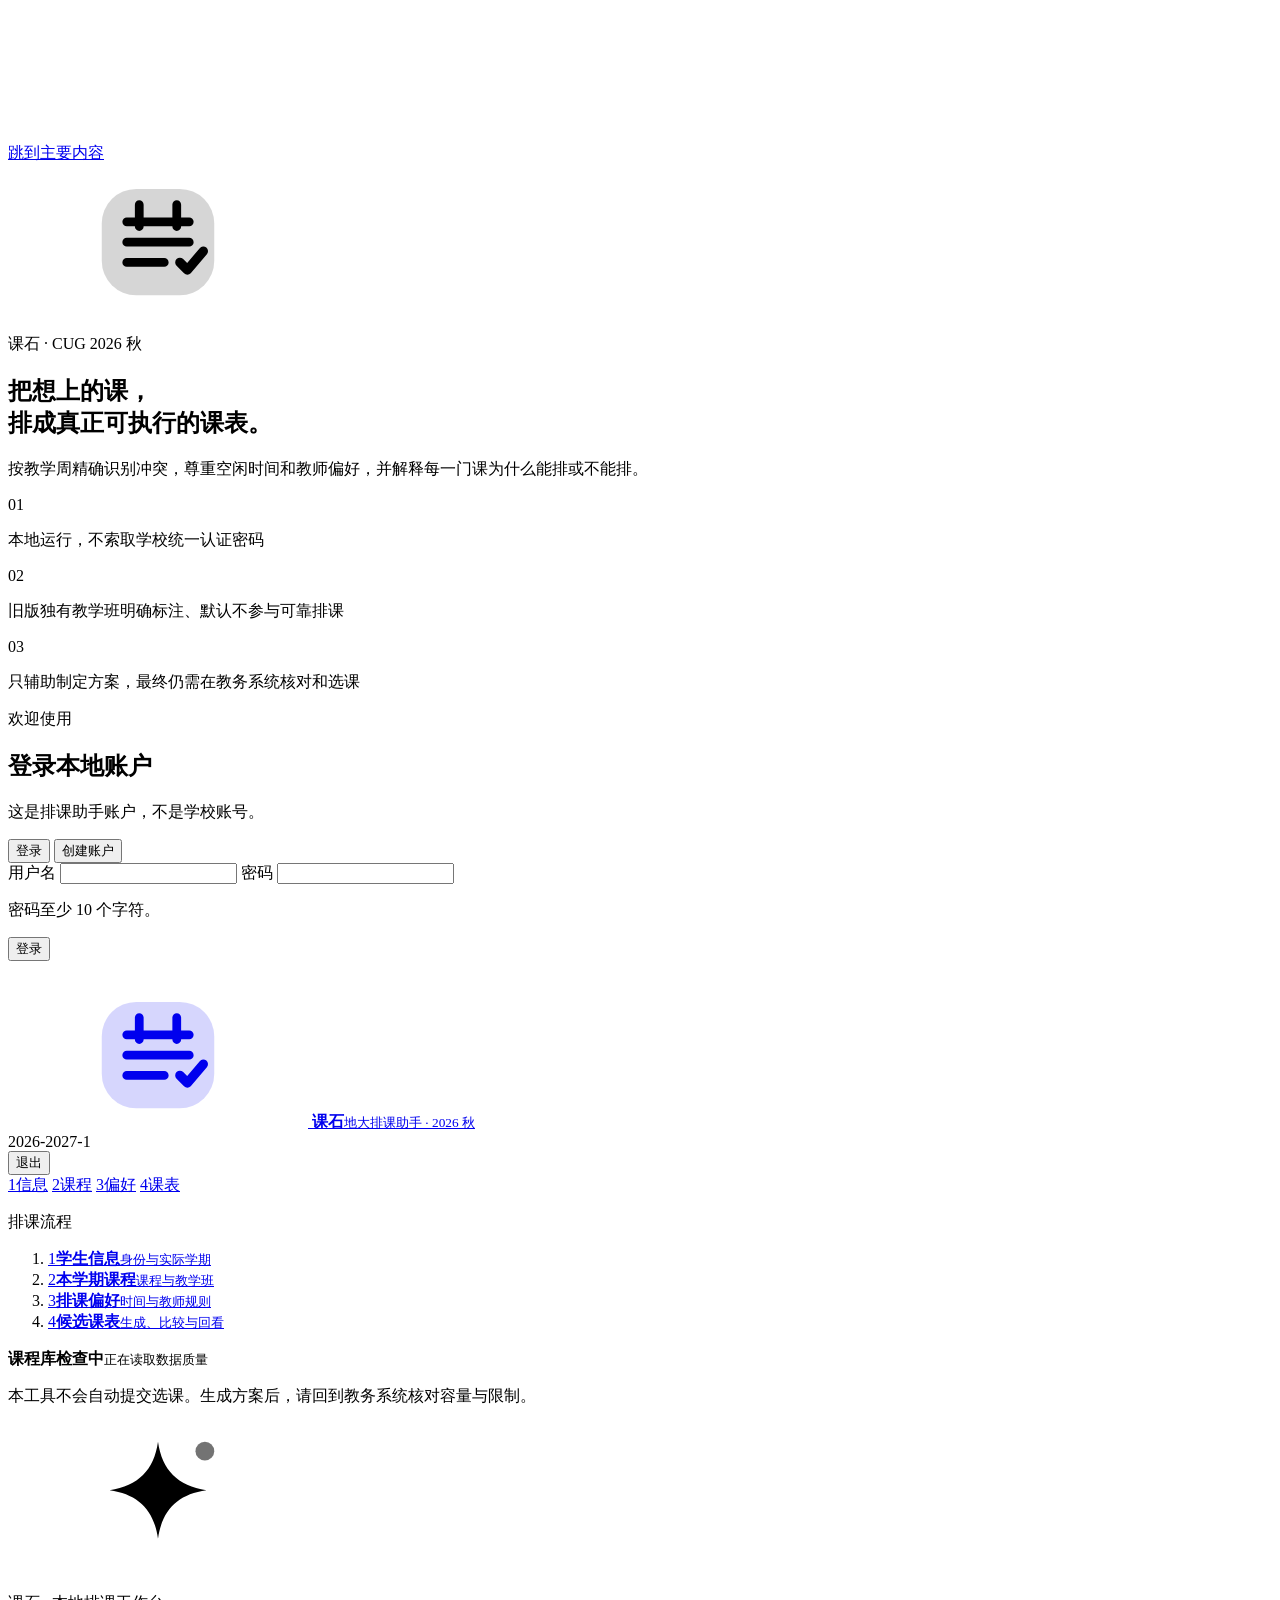
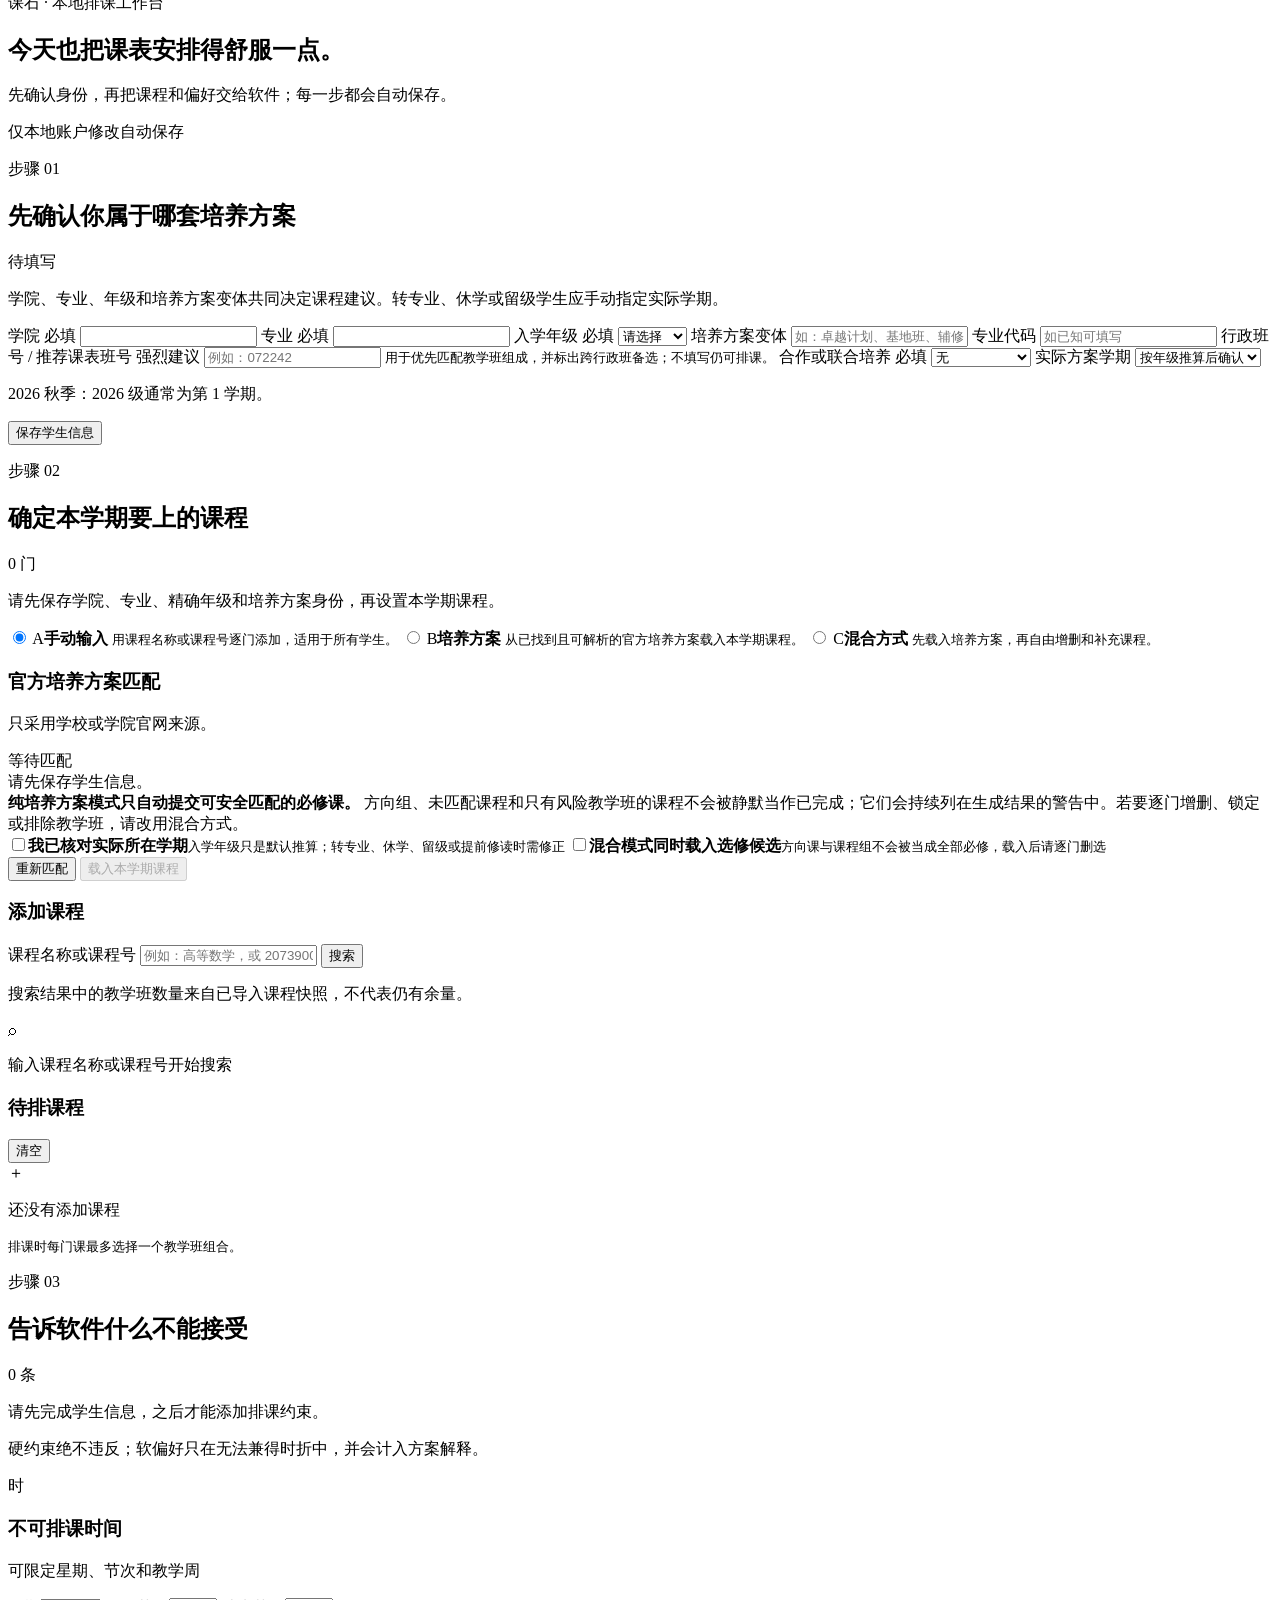
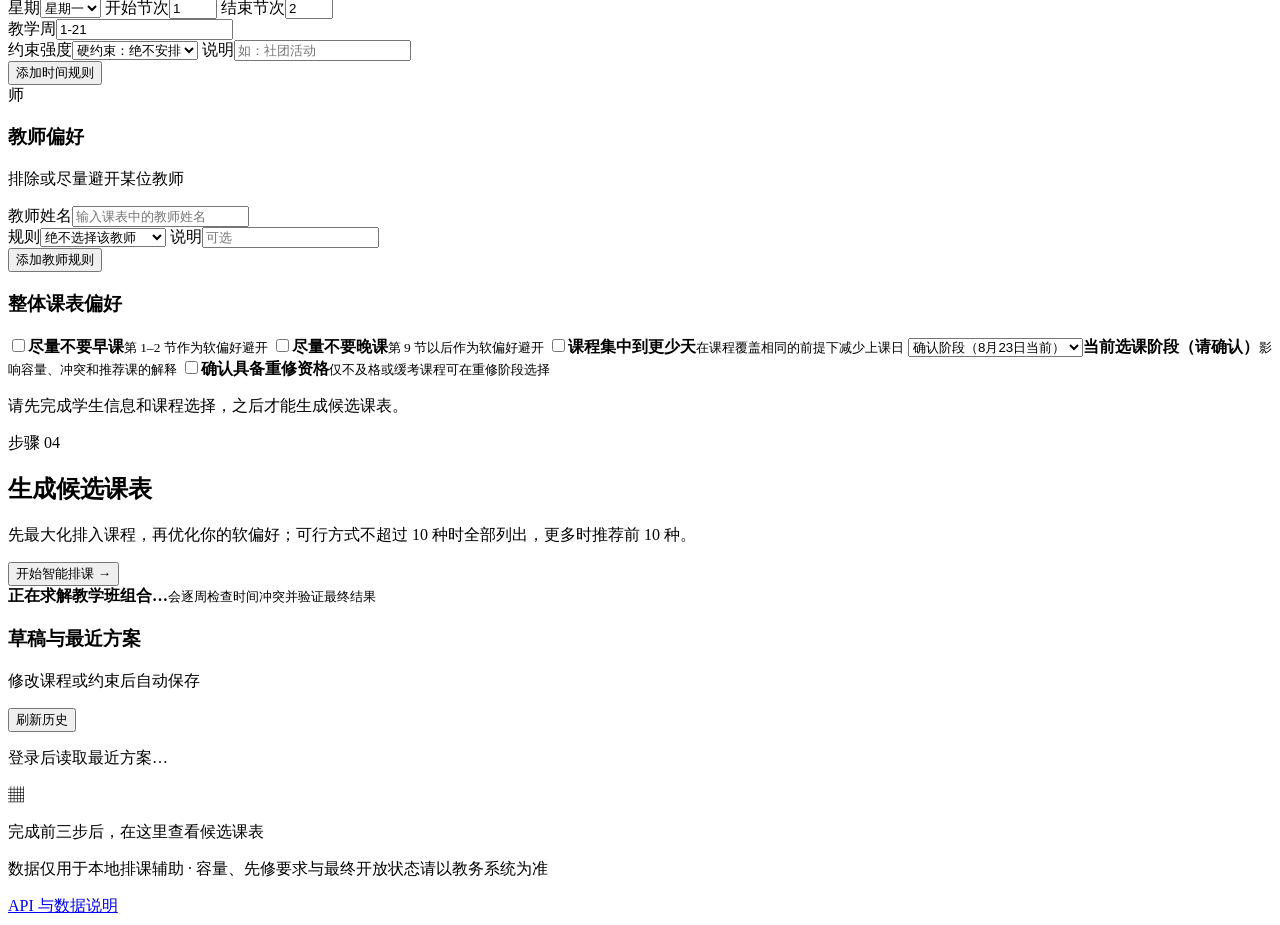
==== frontend/index.html @ 62ff9f1d "Initial public release" ====
<!doctype html>
<html lang="zh-CN">
  <head>
    <meta charset="utf-8" />
    <meta name="viewport" content="width=device-width, initial-scale=1" />
    <meta
      name="description"
      content="中国地质大学（武汉）2026 年秋季本地智能排课助手"
    />
    <title>课石 · 地大排课助手</title>
    <link rel="icon" href="/favicon.svg" type="image/svg+xml" />
    <link rel="stylesheet" href="/styles.css" />
    <script src="/app.js" defer></script>
  </head>
  <body>
    <a class="skip-link" href="#main-content">跳到主要内容</a>

    <svg class="svg-sprite" aria-hidden="true">
      <symbol id="planner-logo" viewBox="0 0 48 48">
        <rect x="6" y="8" width="36" height="34" rx="11" fill="currentColor" opacity=".16" />
        <path d="M14 18.5h20M14 25h20M14 31.5h12M18 13v7M30 13v7" fill="none" stroke="currentColor" stroke-width="2.8" stroke-linecap="round" />
        <path d="m31 31.5 2.4 2.4 5.1-6" fill="none" stroke="currentColor" stroke-width="3" stroke-linecap="round" stroke-linejoin="round" />
      </symbol>
      <symbol id="sparkle-icon" viewBox="0 0 48 48">
        <path d="M24 6c1.3 9.1 6.3 14.1 15.5 15.5C30.3 22.8 25.3 27.8 24 37 22.7 27.8 17.7 22.8 8.5 21.5 17.7 20.1 22.7 15.1 24 6Z" fill="currentColor" />
        <circle cx="39" cy="9" r="3" fill="currentColor" opacity=".55" />
      </symbol>
    </svg>

    <div id="auth-screen" class="auth-screen">
      <section class="auth-story" aria-label="产品介绍">
        <div class="brand-mark" aria-hidden="true"><svg><use href="#planner-logo"></use></svg></div>
        <p class="eyebrow">课石 · CUG 2026 秋</p>
        <h1>把想上的课，<br />排成真正可执行的课表。</h1>
        <p class="auth-lead">
          按教学周精确识别冲突，尊重空闲时间和教师偏好，并解释每一门课为什么能排或不能排。
        </p>
        <div class="trust-list">
          <div><span>01</span><p>本地运行，不索取学校统一认证密码</p></div>
          <div><span>02</span><p>旧版独有教学班明确标注、默认不参与可靠排课</p></div>
          <div><span>03</span><p>只辅助制定方案，最终仍需在教务系统核对和选课</p></div>
        </div>
      </section>

      <section class="auth-card" aria-labelledby="auth-title">
        <p class="eyebrow">欢迎使用</p>
        <h2 id="auth-title">登录本地账户</h2>
        <p class="muted">这是排课助手账户，不是学校账号。</p>
        <div class="segmented" role="tablist" aria-label="账户操作">
          <button class="segment active" data-auth-mode="login" role="tab" aria-selected="true" tabindex="0">登录</button>
          <button class="segment" data-auth-mode="register" role="tab" aria-selected="false" tabindex="-1">创建账户</button>
        </div>
        <form id="auth-form" class="stack-form">
          <label>
            用户名
            <input id="auth-username" autocomplete="username" minlength="3" maxlength="64" required />
          </label>
          <label>
            密码
            <input
              id="auth-password"
              type="password"
              autocomplete="current-password"
              minlength="10"
              maxlength="256"
              required
            />
          </label>
          <p id="auth-hint" class="form-hint">密码至少 10 个字符。</p>
          <button id="auth-submit" class="button primary wide" type="submit">登录</button>
          <p id="auth-error" class="form-error" role="alert"></p>
        </form>
      </section>
    </div>

    <div id="app-shell" class="app-shell hidden">
      <header class="topbar">
        <a href="#profile-step" class="brand" aria-label="课石首页">
          <span class="brand-mark small" aria-hidden="true"><svg><use href="#planner-logo"></use></svg></span>
          <span><strong>课石</strong><small>地大排课助手 · 2026 秋</small></span>
        </a>
        <div class="term-pill"><span class="live-dot"></span>2026-2027-1</div>
        <nav aria-label="账户导航">
          <span id="current-user" class="current-user"></span>
          <button id="logout-button" class="button ghost small-button" type="button">退出</button>
        </nav>
      </header>

      <nav class="compact-step-nav" aria-label="排课流程快捷导航">
        <a href="#profile-step" data-compact-step="profile"><span>1</span>信息</a>
        <a href="#course-step" data-compact-step="courses"><span>2</span>课程</a>
        <a href="#constraint-step" data-compact-step="constraints"><span>3</span>偏好</a>
        <a href="#result-step" data-compact-step="results"><span>4</span>课表</a>
      </nav>

      <div class="workspace">
        <aside class="step-nav" aria-label="排课流程">
          <p class="eyebrow">排课流程</p>
          <ol>
            <li><a href="#profile-step" data-step-link="profile"><span class="step-index">1</span><span class="step-copy"><strong>学生信息</strong><small>身份与实际学期</small></span></a></li>
            <li><a href="#course-step" data-step-link="courses"><span class="step-index">2</span><span class="step-copy"><strong>本学期课程</strong><small>课程与教学班</small></span></a></li>
            <li><a href="#constraint-step" data-step-link="constraints"><span class="step-index">3</span><span class="step-copy"><strong>排课偏好</strong><small>时间与教师规则</small></span></a></li>
            <li><a href="#result-step" data-step-link="results"><span class="step-index">4</span><span class="step-copy"><strong>候选课表</strong><small>生成、比较与回看</small></span></a></li>
          </ol>
          <div id="catalog-mini-status" class="mini-status">
            <span class="status-dot pending"></span>
            <div><strong>课程库检查中</strong><small>正在读取数据质量</small></div>
          </div>
          <p class="aside-note">本工具不会自动提交选课。生成方案后，请回到教务系统核对容量与限制。</p>
        </aside>

        <main id="main-content" class="main-content">
          <section class="welcome-strip" aria-labelledby="welcome-title">
            <div class="welcome-illustration" aria-hidden="true">
              <svg><use href="#sparkle-icon"></use></svg>
            </div>
            <div>
              <p class="eyebrow">课石 · 本地排课工作台</p>
              <h1 id="welcome-title">今天也把课表安排得舒服一点。</h1>
              <p>先确认身份，再把课程和偏好交给软件；每一步都会自动保存。</p>
            </div>
            <div class="welcome-tags" aria-label="产品特性"><span>仅本地账户</span><span>修改自动保存</span></div>
          </section>

          <section id="profile-step" class="step-section">
            <div class="section-heading">
              <div><p class="eyebrow">步骤 01</p><h2>先确认你属于哪套培养方案</h2></div>
              <span id="profile-status" class="badge warning">待填写</span>
            </div>
            <p class="section-intro">
              学院、专业、年级和培养方案变体共同决定课程建议。转专业、休学或留级学生应手动指定实际学期。
            </p>
            <form id="profile-form" class="card form-grid">
              <label>
                学院 <span class="required">必填</span>
                <input id="profile-college" list="college-list" maxlength="128" required />
                <datalist id="college-list">
                  <option value="地球科学学院"></option><option value="资源学院"></option>
                  <option value="材料与化学学院"></option><option value="环境学院"></option>
                  <option value="地球物理与空间信息学院"></option><option value="海洋学院"></option>
                  <option value="机械与电子信息学院"></option><option value="自动化学院"></option>
                  <option value="经济管理学院"></option><option value="外国语学院"></option>
                  <option value="地理与信息工程学院"></option><option value="数学与物理学院"></option>
                  <option value="珠宝学院"></option><option value="公共管理学院"></option>
                  <option value="计算机学院"></option><option value="体育学院"></option>
                  <option value="艺术与传媒学院"></option><option value="马克思主义学院"></option>
                  <option value="李四光学院"></option><option value="未来技术学院"></option>
                  <option value="新能源学院"></option>
                </datalist>
              </label>
              <label>
                专业 <span class="required">必填</span>
                <input id="profile-major" maxlength="128" required />
              </label>
              <label>
                入学年级 <span class="required">必填</span>
                <select id="profile-cohort" required>
                  <option value="">请选择</option>
                  <option value="2026">2026 级</option><option value="2025">2025 级</option>
                  <option value="2024">2024 级</option><option value="2023">2023 级</option>
                  <option value="2022">2022 级</option><option value="2021">2021 级</option>
                  <option value="2020">2020 级</option><option value="2019">2019 级</option>
                  <option value="2018">2018 级</option><option value="2017">2017 级</option>
                  <option value="2016">2016 级</option><option value="2015">2015 级</option>
                </select>
              </label>
              <label>
                培养方案变体
                <input id="profile-variant" placeholder="如：卓越计划、基地班、辅修" maxlength="128" />
              </label>
              <label>
                专业代码
                <input id="profile-major-code" placeholder="如已知可填写" maxlength="32" />
              </label>
              <label>
                行政班号 / 推荐课表班号 <span class="recommended">强烈建议</span>
                <input id="profile-administrative-class" placeholder="例如：072242" maxlength="32" autocomplete="off" />
                <small class="field-hint">用于优先匹配教学班组成，并标出跨行政班备选；不填写仍可排课。</small>
              </label>
              <label>
                合作或联合培养 <span class="required">必填</span>
                <select id="profile-cooperation" required>
                  <option value="无">无</option>
                  <option value="中外合作办学">中外合作办学</option>
                  <option value="联合培养">联合培养</option>
                  <option value="安哈尔特项目">安哈尔特项目</option>
                </select>
              </label>
              <label>
                实际方案学期
                <select id="profile-semester">
                  <option value="">按年级推算后确认</option>
                  <option value="1">第 1 学期</option><option value="3">第 3 学期</option>
                  <option value="5">第 5 学期</option><option value="7">第 7 学期</option>
                  <option value="9">第 9 学期</option><option value="11">第 11 学期</option>
                  <option value="13">第 13 学期</option><option value="15">第 15 学期</option>
                </select>
              </label>
              <div class="form-actions full-width">
                <p id="semester-note" class="form-hint">2026 秋季：2026 级通常为第 1 学期。</p>
                <button class="button primary" type="submit">保存学生信息</button>
              </div>
              <p id="profile-error" class="form-error full-width" role="alert"></p>
            </form>
          </section>

          <section id="course-step" class="step-section locked-section">
            <div class="section-heading">
              <div><p class="eyebrow">步骤 02</p><h2>确定本学期要上的课程</h2></div>
              <span id="course-count" class="count-pill">0 门</span>
            </div>
            <p class="lock-note">请先保存学院、专业、精确年级和培养方案身份，再设置本学期课程。</p>
            <div class="mode-cards" role="radiogroup" aria-label="课程输入方式">
              <label class="mode-card active">
                <input type="radio" name="input-mode" value="manual" checked />
                <span class="mode-number">A</span><strong>手动输入</strong>
                <small>用课程名称或课程号逐门添加，适用于所有学生。</small>
              </label>
              <label class="mode-card">
                <input type="radio" name="input-mode" value="curriculum" />
                <span class="mode-number">B</span><strong>培养方案</strong>
                <small>从已找到且可解析的官方培养方案载入本学期课程。</small>
              </label>
              <label class="mode-card">
                <input type="radio" name="input-mode" value="mixed" />
                <span class="mode-number">C</span><strong>混合方式</strong>
                <small>先载入培养方案，再自由增删和补充课程。</small>
              </label>
            </div>

            <div id="curriculum-panel" class="card curriculum-panel hidden">
              <div class="panel-title-row">
                <div><h3>官方培养方案匹配</h3><p class="muted">只采用学校或学院官网来源。</p></div>
                <span id="curriculum-status" class="badge neutral">等待匹配</span>
              </div>
              <div id="curriculum-evidence" class="evidence-box">请先保存学生信息。</div>
              <div id="pure-curriculum-note" class="mode-notice hidden">
                <strong>纯培养方案模式只自动提交可安全匹配的必修课。</strong>
                方向组、未匹配课程和只有风险教学班的课程不会被静默当作已完成；它们会持续列在生成结果的警告中。若要逐门增删、锁定或排除教学班，请改用混合方式。
              </div>
              <div class="curriculum-confirmations">
                <label class="toggle-row"><input id="confirm-semester" type="checkbox" /><span><strong>我已核对实际所在学期</strong><small>入学年级只是默认推算；转专业、休学、留级或提前修读时需修正</small></span></label>
                <label id="optional-courses-row" class="toggle-row"><input id="include-optional" type="checkbox" /><span><strong>混合模式同时载入选修候选</strong><small>方向课与课程组不会被当成全部必修，载入后请逐门删选</small></span></label>
              </div>
              <div id="curriculum-course-list" class="curriculum-course-list"></div>
              <div class="inline-actions">
                <button id="refresh-curriculum" class="button secondary" type="button">重新匹配</button>
                <button id="import-curriculum" class="button primary" type="button" disabled>载入本学期课程</button>
              </div>
            </div>

            <div id="manual-course-workspace" class="course-layout">
              <div class="card search-panel">
                <h3>添加课程</h3>
                <label class="search-box">
                  <span class="sr-only">课程名称或课程号</span>
                  <input id="course-search" placeholder="例如：高等数学，或 20739000" maxlength="100" />
                  <button id="course-search-button" class="button primary" type="button">搜索</button>
                </label>
                <p class="form-hint">搜索结果中的教学班数量来自已导入课程快照，不代表仍有余量。</p>
                <div id="course-search-results" class="search-results" aria-live="polite">
                  <div class="empty-state compact"><span>⌕</span><p>输入课程名称或课程号开始搜索</p></div>
                </div>
              </div>

              <div class="card selected-panel">
                <div class="panel-title-row"><h3>待排课程</h3><button id="clear-courses" class="text-button" type="button">清空</button></div>
                <div id="selected-courses" class="selected-courses">
                  <div class="empty-state"><span>＋</span><p>还没有添加课程</p><small>排课时每门课最多选择一个教学班组合。</small></div>
                </div>
              </div>
            </div>
          </section>

          <section id="constraint-step" class="step-section locked-section">
            <div class="section-heading">
              <div><p class="eyebrow">步骤 03</p><h2>告诉软件什么不能接受</h2></div>
              <span id="constraint-count" class="count-pill">0 条</span>
            </div>
            <p class="lock-note">请先完成学生信息，之后才能添加排课约束。</p>
            <p class="section-intro">硬约束绝不违反；软偏好只在无法兼得时折中，并会计入方案解释。</p>

            <div class="constraint-grid">
              <form id="blocked-time-form" class="card compact-form">
                <div class="icon-title"><span>时</span><div><h3>不可排课时间</h3><p>可限定星期、节次和教学周</p></div></div>
                <div class="three-columns">
                  <label>星期<select id="blocked-weekday"><option value="1">星期一</option><option value="2">星期二</option><option value="3">星期三</option><option value="4">星期四</option><option value="5">星期五</option><option value="6">星期六</option><option value="7">星期日</option></select></label>
                  <label>开始节次<input id="blocked-start" type="number" min="1" max="20" value="1" /></label>
                  <label>结束节次<input id="blocked-end" type="number" min="1" max="20" value="2" /></label>
                </div>
                <label>教学周<input id="blocked-weeks" value="1-21" placeholder="如 1-8,10,12-16" /></label>
                <div class="two-columns">
                  <label>约束强度<select id="blocked-strength"><option value="hard">硬约束：绝不安排</option><option value="soft">软偏好：尽量避开</option></select></label>
                  <label>说明<input id="blocked-label" placeholder="如：社团活动" maxlength="128" /></label>
                </div>
                <button class="button secondary" type="submit">添加时间规则</button>
              </form>

              <form id="teacher-rule-form" class="card compact-form">
                <div class="icon-title"><span>师</span><div><h3>教师偏好</h3><p>排除或尽量避开某位教师</p></div></div>
                <label>教师姓名<input id="teacher-name" required placeholder="输入课表中的教师姓名" maxlength="256" /></label>
                <div class="two-columns">
                  <label>规则<select id="teacher-strength"><option value="hard">绝不选择该教师</option><option value="soft">尽量不选择该教师</option></select></label>
                  <label>说明<input id="teacher-label" placeholder="可选" maxlength="128" /></label>
                </div>
                <button class="button secondary" type="submit">添加教师规则</button>
              </form>
            </div>

            <div class="card preference-card">
              <h3>整体课表偏好</h3>
              <div class="toggle-grid">
                <label class="toggle-row"><input id="prefer-no-early" type="checkbox" /><span><strong>尽量不要早课</strong><small>第 1–2 节作为软偏好避开</small></span></label>
                <label class="toggle-row"><input id="prefer-no-evening" type="checkbox" /><span><strong>尽量不要晚课</strong><small>第 9 节以后作为软偏好避开</small></span></label>
                <label class="toggle-row"><input id="prefer-compact" type="checkbox" /><span><strong>课程集中到更少天</strong><small>在课程覆盖相同的前提下减少上课日</small></span></label>
                <label class="toggle-row"><select id="selection-phase"><option value="preselection">预选阶段</option><option value="confirmation" selected>确认阶段（8月23日当前）</option><option value="add_drop">补退选阶段</option><option value="retake">重修选课阶段</option></select><span><strong>当前选课阶段（请确认）</strong><small>影响容量、冲突和推荐课的解释</small></span></label>
                <label id="retake-confirm-row" class="toggle-row hidden"><input id="retake-confirm" type="checkbox" /><span><strong>确认具备重修资格</strong><small>仅不及格或缓考课程可在重修阶段选择</small></span></label>
              </div>
            </div>
            <div id="constraint-list" class="rule-list"></div>
          </section>

          <section id="result-step" class="step-section locked-section">
            <p class="lock-note">请先完成学生信息和课程选择，之后才能生成候选课表。</p>
            <div class="result-hero">
              <div><p class="eyebrow light">步骤 04</p><h2>生成候选课表</h2><p>先最大化排入课程，再优化你的软偏好；可行方式不超过 10 种时全部列出，更多时推荐前 10 种。</p></div>
              <button id="generate-plan" class="button accent large" type="button">开始智能排课 <span>→</span></button>
            </div>
            <div id="plan-progress" class="plan-progress hidden" aria-live="polite"><span class="spinner"></span><div><strong>正在求解教学班组合…</strong><small>会逐周检查时间冲突并验证最终结果</small></div></div>
            <section class="card planning-memory" aria-labelledby="planning-memory-title">
              <div class="panel-title-row">
                <div><h3 id="planning-memory-title">草稿与最近方案</h3><p id="draft-save-status" class="muted" aria-live="polite">修改课程或约束后自动保存</p></div>
                <button id="refresh-history" class="text-button" type="button">刷新历史</button>
              </div>
              <div id="result-stale-alert" class="stale-alert hidden" role="alert"></div>
              <div id="recent-plans" class="recent-plans" aria-live="polite"><p class="muted">登录后读取最近方案…</p></div>
            </section>
            <div id="plan-results" class="plan-results">
              <div class="empty-state result-empty"><span>▦</span><p>完成前三步后，在这里查看候选课表</p></div>
            </div>
          </section>

          <footer>
            <p>数据仅用于本地排课辅助 · 容量、先修要求与最终开放状态请以教务系统为准</p>
            <a href="/api/docs" target="_blank" rel="noreferrer">API 与数据说明</a>
          </footer>
        </main>
      </div>
    </div>

    <div id="toast" class="toast" role="status" aria-live="polite"></div>
  </body>
</html>
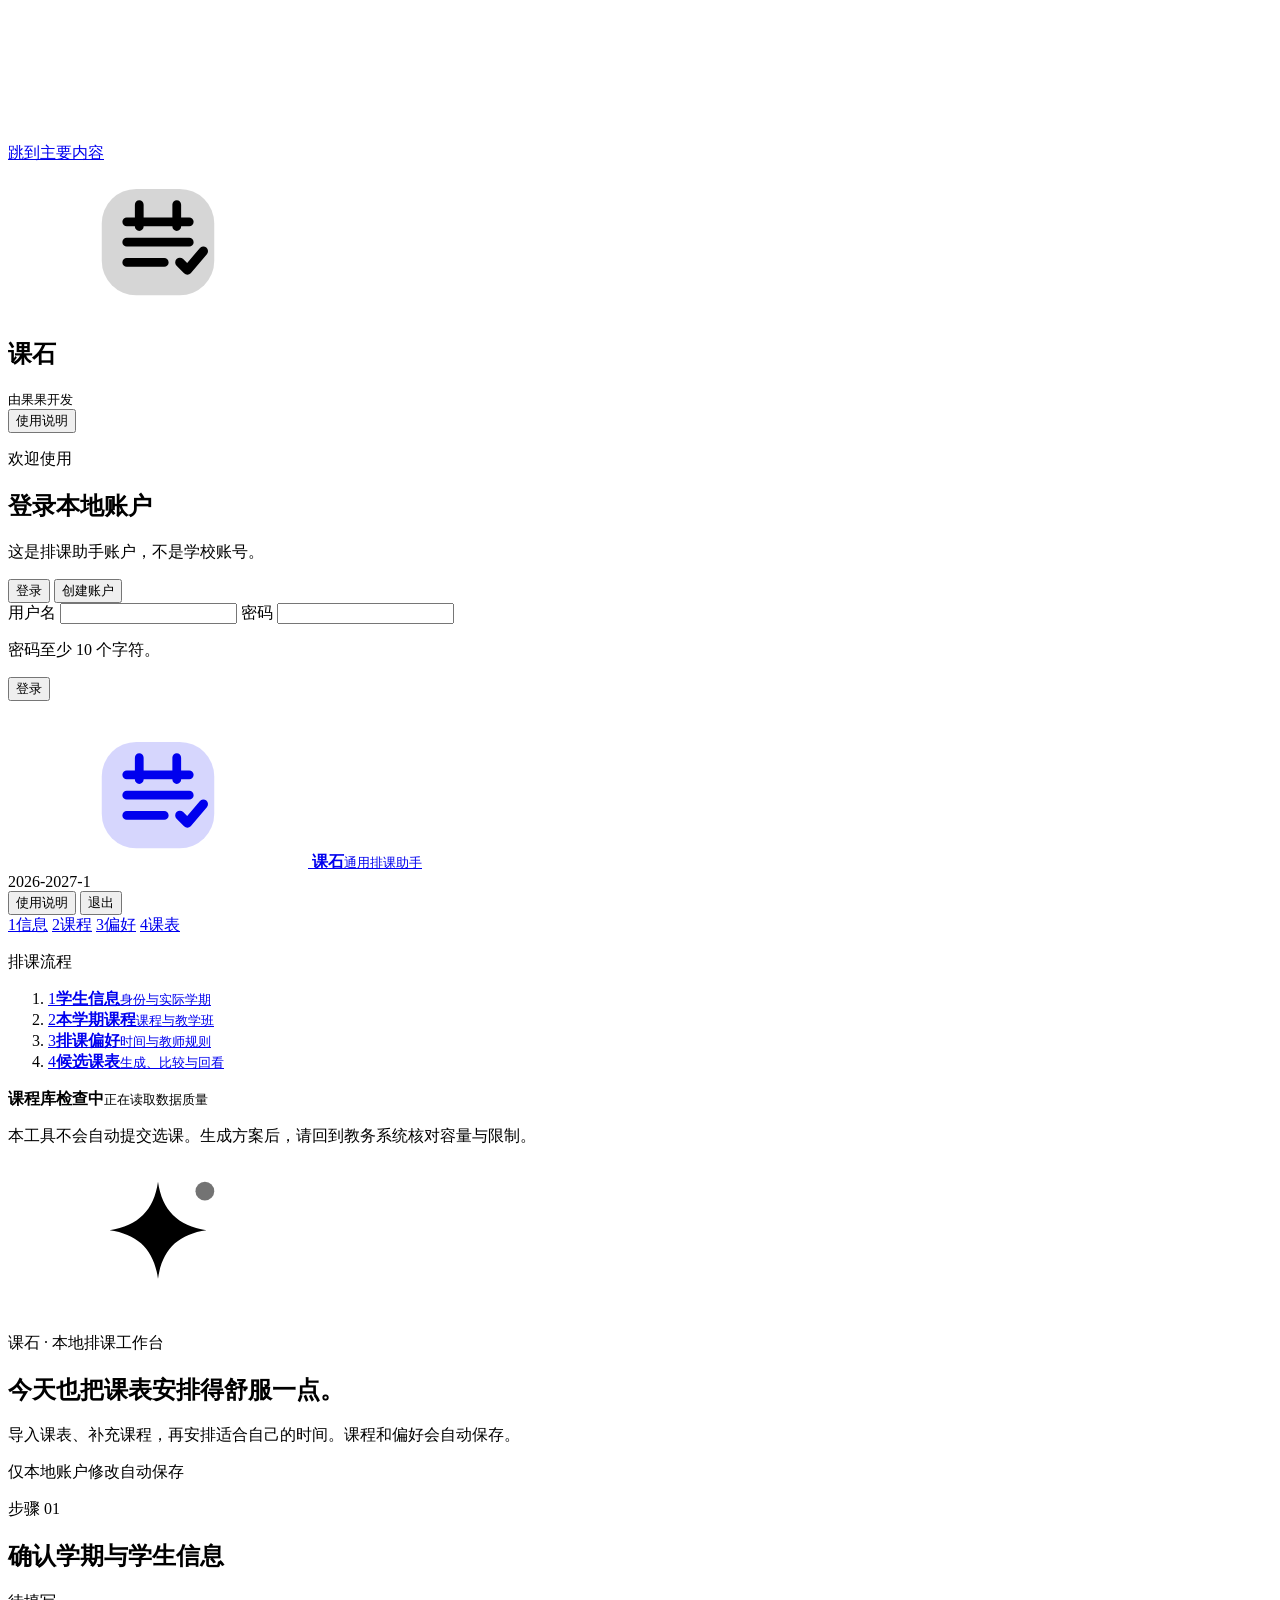
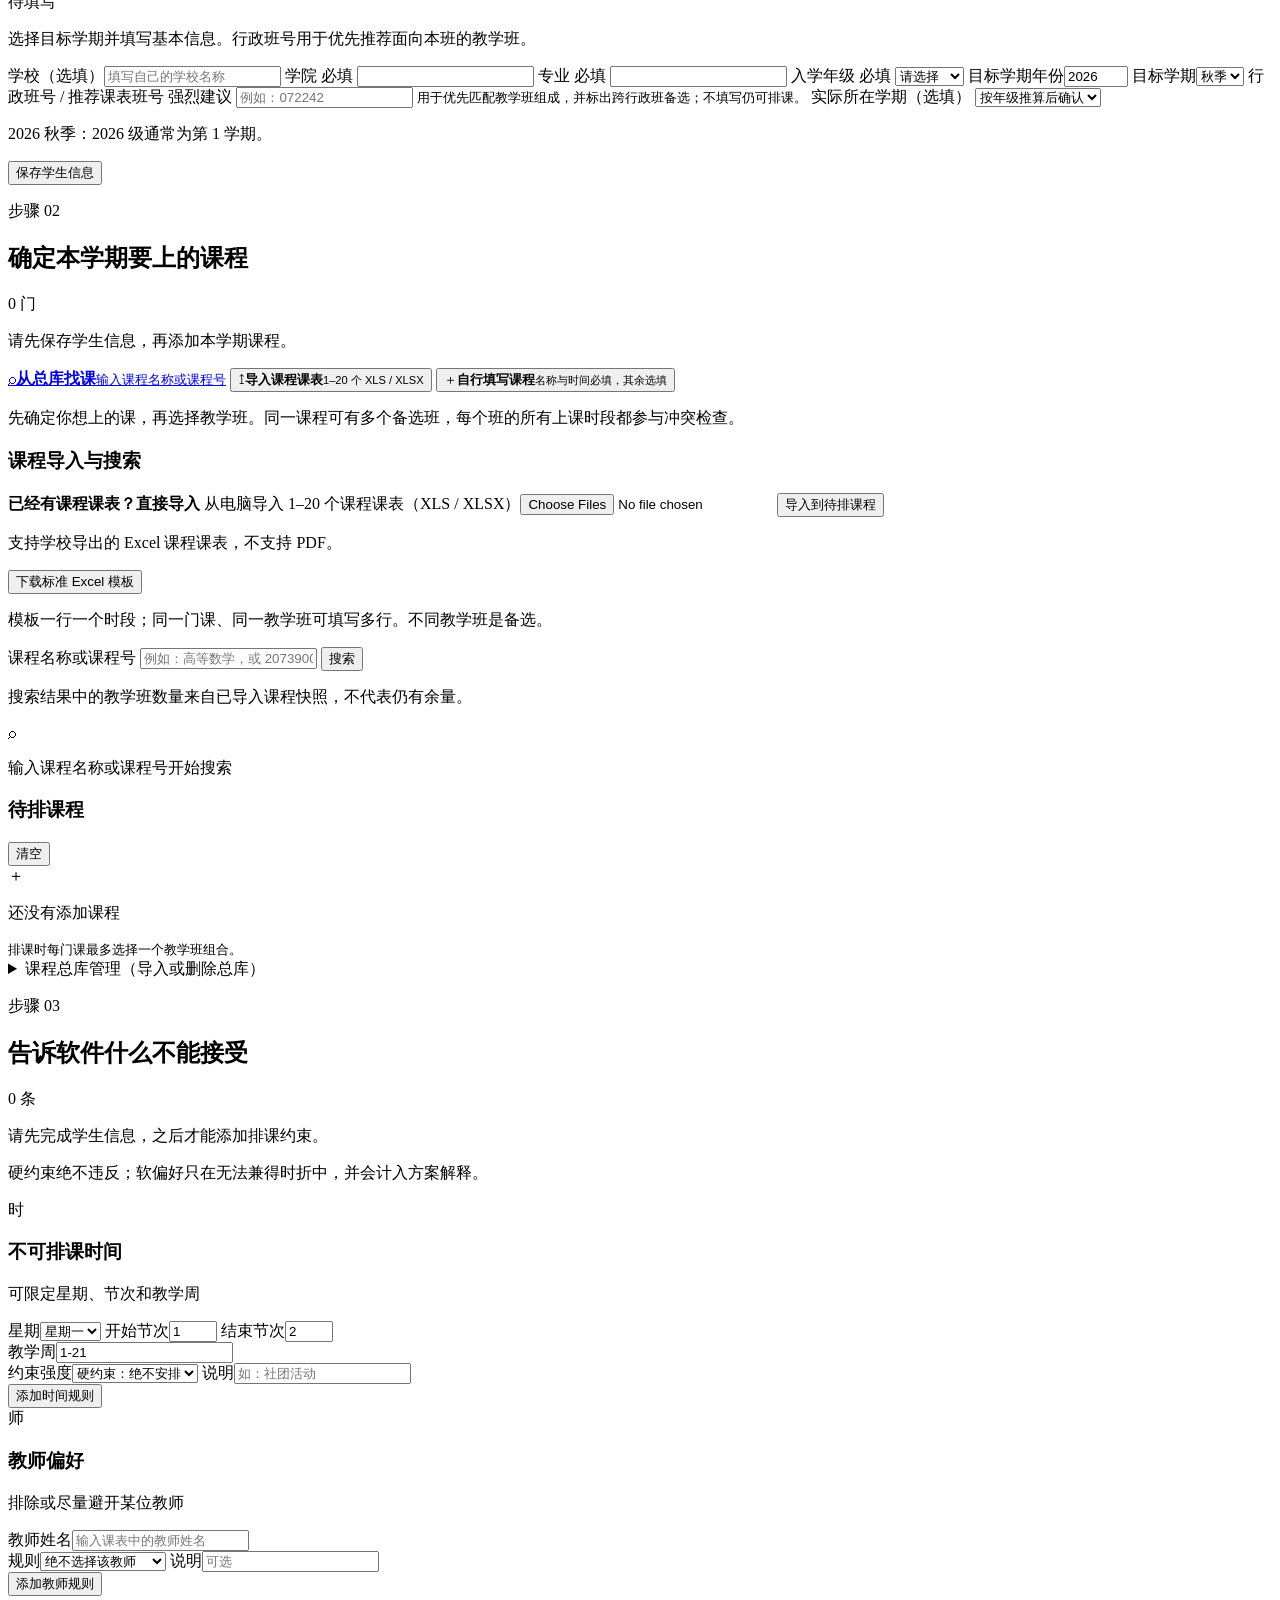
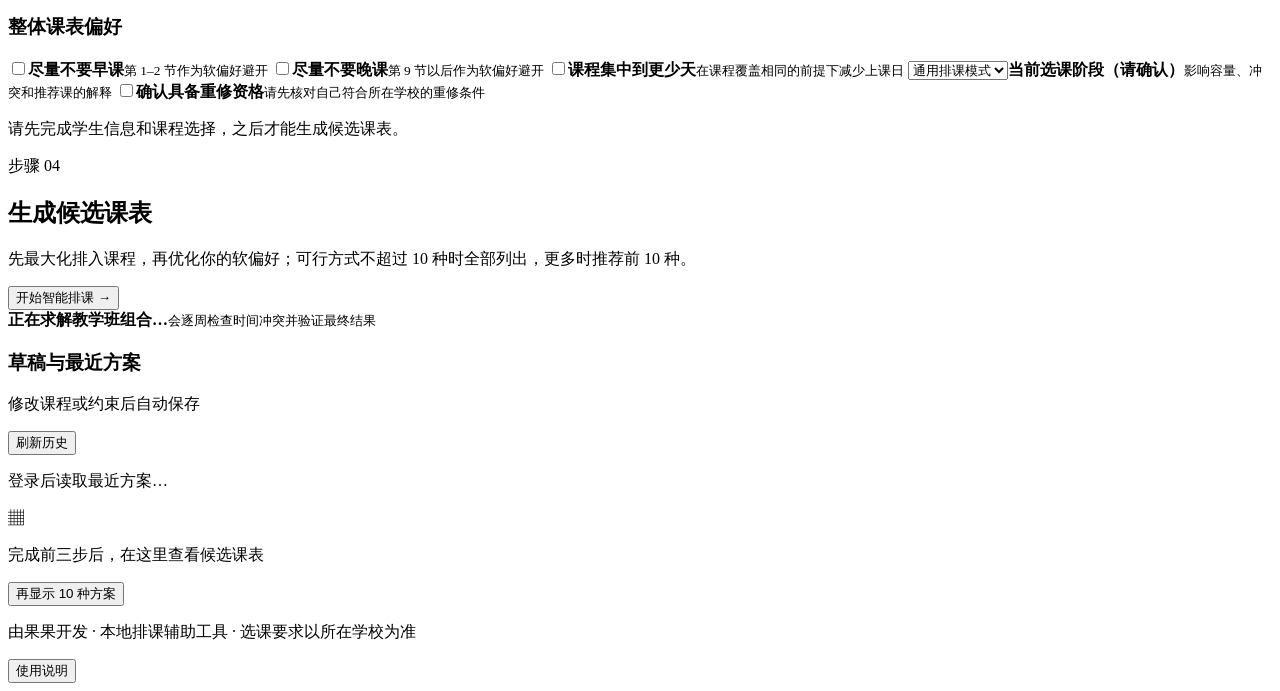
==== commit 8589c9ce: "Release 0.3.1: general-purpose offline planner and reliability hardening" ====
--- a/frontend/index.html
+++ b/frontend/index.html
@@ -5,12 +5,13 @@
     <meta name="viewport" content="width=device-width, initial-scale=1" />
     <meta
       name="description"
-      content="中国地质大学（武汉）2026 年秋季本地智能排课助手"
+      content="课石通用本地排课助手，由果果开发"
     />
-    <title>课石 · 地大排课助手</title>
+    <title>课石 · 排课助手</title>
     <link rel="icon" href="/favicon.svg" type="image/svg+xml" />
     <link rel="stylesheet" href="/styles.css" />
     <script src="/app.js" defer></script>
+    <script src="/course-editor.js" defer></script>
   </head>
   <body>
     <a class="skip-link" href="#main-content">跳到主要内容</a>
@@ -28,18 +29,10 @@
     </svg>
 
     <div id="auth-screen" class="auth-screen">
-      <section class="auth-story" aria-label="产品介绍">
+      <section class="auth-story" aria-label="课石">
         <div class="brand-mark" aria-hidden="true"><svg><use href="#planner-logo"></use></svg></div>
-        <p class="eyebrow">课石 · CUG 2026 秋</p>
-        <h1>把想上的课，<br />排成真正可执行的课表。</h1>
-        <p class="auth-lead">
-          按教学周精确识别冲突，尊重空闲时间和教师偏好，并解释每一门课为什么能排或不能排。
-        </p>
-        <div class="trust-list">
-          <div><span>01</span><p>本地运行，不索取学校统一认证密码</p></div>
-          <div><span>02</span><p>旧版独有教学班明确标注、默认不参与可靠排课</p></div>
-          <div><span>03</span><p>只辅助制定方案，最终仍需在教务系统核对和选课</p></div>
-        </div>
+        <div class="auth-product-name"><h1>课石</h1><small>由果果开发</small></div>
+        <button class="text-button" type="button" data-open-help>使用说明</button>
       </section>
 
       <section class="auth-card" aria-labelledby="auth-title">
@@ -77,10 +70,11 @@
       <header class="topbar">
         <a href="#profile-step" class="brand" aria-label="课石首页">
           <span class="brand-mark small" aria-hidden="true"><svg><use href="#planner-logo"></use></svg></span>
-          <span><strong>课石</strong><small>地大排课助手 · 2026 秋</small></span>
+          <span><strong>课石</strong><small>通用排课助手</small></span>
         </a>
-        <div class="term-pill"><span class="live-dot"></span>2026-2027-1</div>
+        <div class="term-pill" id="current-term-pill"><span class="live-dot"></span>2026-2027-1</div>
         <nav aria-label="账户导航">
+          <button class="button ghost small-button" type="button" data-open-help>使用说明</button>
           <span id="current-user" class="current-user"></span>
           <button id="logout-button" class="button ghost small-button" type="button">退出</button>
         </nav>
@@ -117,25 +111,26 @@
             <div>
               <p class="eyebrow">课石 · 本地排课工作台</p>
               <h1 id="welcome-title">今天也把课表安排得舒服一点。</h1>
-              <p>先确认身份，再把课程和偏好交给软件；每一步都会自动保存。</p>
+              <p>导入课表、补充课程，再安排适合自己的时间。课程和偏好会自动保存。</p>
             </div>
             <div class="welcome-tags" aria-label="产品特性"><span>仅本地账户</span><span>修改自动保存</span></div>
           </section>
 
           <section id="profile-step" class="step-section">
             <div class="section-heading">
-              <div><p class="eyebrow">步骤 01</p><h2>先确认你属于哪套培养方案</h2></div>
+              <div><p class="eyebrow">步骤 01</p><h2>确认学期与学生信息</h2></div>
               <span id="profile-status" class="badge warning">待填写</span>
             </div>
             <p class="section-intro">
-              学院、专业、年级和培养方案变体共同决定课程建议。转专业、休学或留级学生应手动指定实际学期。
+              选择目标学期并填写基本信息。行政班号用于优先推荐面向本班的教学班。
             </p>
             <form id="profile-form" class="card form-grid">
+              <label>学校（选填）<input id="profile-school" maxlength="128" placeholder="填写自己的学校名称" /></label>
               <label>
                 学院 <span class="required">必填</span>
                 <input id="profile-college" list="college-list" maxlength="128" required />
                 <datalist id="college-list">
-                  <option value="地球科学学院"></option><option value="资源学院"></option>
+                  <option value="地球科学学院"></option><option value="资源学院"></option><option value="工程学院"></option>
                   <option value="材料与化学学院"></option><option value="环境学院"></option>
                   <option value="地球物理与空间信息学院"></option><option value="海洋学院"></option>
                   <option value="机械与电子信息学院"></option><option value="自动化学院"></option>
@@ -164,30 +159,18 @@
                   <option value="2016">2016 级</option><option value="2015">2015 级</option>
                 </select>
               </label>
-              <label>
-                培养方案变体
-                <input id="profile-variant" placeholder="如：卓越计划、基地班、辅修" maxlength="128" />
-              </label>
-              <label>
-                专业代码
-                <input id="profile-major-code" placeholder="如已知可填写" maxlength="32" />
-              </label>
+              <label>目标学期年份<input id="target-year" type="number" min="2020" max="2100" value="2026" required /></label>
+              <label>目标学期<select id="target-season"><option value="fall">秋季</option><option value="spring">春季</option></select></label>
+
+
               <label>
                 行政班号 / 推荐课表班号 <span class="recommended">强烈建议</span>
                 <input id="profile-administrative-class" placeholder="例如：072242" maxlength="32" autocomplete="off" />
                 <small class="field-hint">用于优先匹配教学班组成，并标出跨行政班备选；不填写仍可排课。</small>
               </label>
-              <label>
-                合作或联合培养 <span class="required">必填</span>
-                <select id="profile-cooperation" required>
-                  <option value="无">无</option>
-                  <option value="中外合作办学">中外合作办学</option>
-                  <option value="联合培养">联合培养</option>
-                  <option value="安哈尔特项目">安哈尔特项目</option>
-                </select>
-              </label>
-              <label>
-                实际方案学期
+
+              <label>
+                实际所在学期（选填）
                 <select id="profile-semester">
                   <option value="">按年级推算后确认</option>
                   <option value="1">第 1 学期</option><option value="3">第 3 学期</option>
@@ -209,49 +192,25 @@
               <div><p class="eyebrow">步骤 02</p><h2>确定本学期要上的课程</h2></div>
               <span id="course-count" class="count-pill">0 门</span>
             </div>
-            <p class="lock-note">请先保存学院、专业、精确年级和培养方案身份，再设置本学期课程。</p>
-            <div class="mode-cards" role="radiogroup" aria-label="课程输入方式">
-              <label class="mode-card active">
-                <input type="radio" name="input-mode" value="manual" checked />
-                <span class="mode-number">A</span><strong>手动输入</strong>
-                <small>用课程名称或课程号逐门添加，适用于所有学生。</small>
-              </label>
-              <label class="mode-card">
-                <input type="radio" name="input-mode" value="curriculum" />
-                <span class="mode-number">B</span><strong>培养方案</strong>
-                <small>从已找到且可解析的官方培养方案载入本学期课程。</small>
-              </label>
-              <label class="mode-card">
-                <input type="radio" name="input-mode" value="mixed" />
-                <span class="mode-number">C</span><strong>混合方式</strong>
-                <small>先载入培养方案，再自由增删和补充课程。</small>
-              </label>
-            </div>
-
-            <div id="curriculum-panel" class="card curriculum-panel hidden">
-              <div class="panel-title-row">
-                <div><h3>官方培养方案匹配</h3><p class="muted">只采用学校或学院官网来源。</p></div>
-                <span id="curriculum-status" class="badge neutral">等待匹配</span>
-              </div>
-              <div id="curriculum-evidence" class="evidence-box">请先保存学生信息。</div>
-              <div id="pure-curriculum-note" class="mode-notice hidden">
-                <strong>纯培养方案模式只自动提交可安全匹配的必修课。</strong>
-                方向组、未匹配课程和只有风险教学班的课程不会被静默当作已完成；它们会持续列在生成结果的警告中。若要逐门增删、锁定或排除教学班，请改用混合方式。
-              </div>
-              <div class="curriculum-confirmations">
-                <label class="toggle-row"><input id="confirm-semester" type="checkbox" /><span><strong>我已核对实际所在学期</strong><small>入学年级只是默认推算；转专业、休学、留级或提前修读时需修正</small></span></label>
-                <label id="optional-courses-row" class="toggle-row"><input id="include-optional" type="checkbox" /><span><strong>混合模式同时载入选修候选</strong><small>方向课与课程组不会被当成全部必修，载入后请逐门删选</small></span></label>
-              </div>
-              <div id="curriculum-course-list" class="curriculum-course-list"></div>
-              <div class="inline-actions">
-                <button id="refresh-curriculum" class="button secondary" type="button">重新匹配</button>
-                <button id="import-curriculum" class="button primary" type="button" disabled>载入本学期课程</button>
-              </div>
-            </div>
+            <p class="lock-note">请先保存学生信息，再添加本学期课程。</p>
+            <div class="add-methods" aria-label="添加课程方式">
+              <a href="#course-search" class="method-card"><span class="method-icon">⌕</span><strong>从总库找课</strong><small>输入课程名称或课程号</small></a>
+              <button id="open-import-workbooks" class="method-card ocean" type="button"><span class="method-icon">↥</span><strong>导入课程课表</strong><small>1–20 个 XLS / XLSX</small></button>
+              <button id="open-manual-editor" class="method-card sky" type="button"><span class="method-icon">＋</span><strong>自行填写课程</strong><small>名称与时间必填，其余选填</small></button>
+            </div>
+            <p class="section-intro">先确定你想上的课，再选择教学班。同一课程可有多个备选班，每个班的所有上课时段都参与冲突检查。</p>
 
             <div id="manual-course-workspace" class="course-layout">
               <div class="card search-panel">
-                <h3>添加课程</h3>
+                <h3>课程导入与搜索</h3><p id="catalog-scope-label" class="form-hint"></p>
+                <div class="import-workspace">
+                <strong>已经有课程课表？直接导入</strong>
+                <label>从电脑导入 1–20 个课程课表（XLS / XLSX）<input id="direct-course-files" type="file" accept=".xls,.xlsx" multiple /></label>
+                <button id="import-direct-courses" class="button secondary" type="button">导入到待排课程</button>
+                <p id="direct-import-status" class="import-status" role="status">支持学校导出的 Excel 课程课表，不支持 PDF。</p>
+                <button id="download-course-template" class="text-button" type="button">下载标准 Excel 模板</button>
+                <p class="form-hint">模板一行一个时段；同一门课、同一教学班可填写多行。不同教学班是备选。</p>
+                </div>
                 <label class="search-box">
                   <span class="sr-only">课程名称或课程号</span>
                   <input id="course-search" placeholder="例如：高等数学，或 20739000" maxlength="100" />
@@ -272,6 +231,14 @@
             </div>
           </section>
 
+          <details class="card" id="catalog-management"><summary>课程总库管理（导入或删除总库）</summary>
+            <p>一次选择同一学期的 1–5 个 ZIP，内含学校导出的 XLS / XLSX 课程课表。所有压缩包合并为一个新总库，成功后整体替换旧库。账号、手动课程和历史方案保留。</p>
+            <input id="catalog-files" type="file" accept=".zip" multiple />
+            <div class="inline-actions"><button id="import-catalog" class="button secondary" type="button">导入并替换总库</button><button id="delete-catalog" class="button secondary" type="button">删除课程总库</button></div>
+            <p id="catalog-import-status" role="status"></p>
+            <button id="restore-builtin-catalog" class="text-button" type="button">恢复本版本内置总库</button>
+          </details>
+
           <section id="constraint-step" class="step-section locked-section">
             <div class="section-heading">
               <div><p class="eyebrow">步骤 03</p><h2>告诉软件什么不能接受</h2></div>
@@ -313,8 +280,8 @@
                 <label class="toggle-row"><input id="prefer-no-early" type="checkbox" /><span><strong>尽量不要早课</strong><small>第 1–2 节作为软偏好避开</small></span></label>
                 <label class="toggle-row"><input id="prefer-no-evening" type="checkbox" /><span><strong>尽量不要晚课</strong><small>第 9 节以后作为软偏好避开</small></span></label>
                 <label class="toggle-row"><input id="prefer-compact" type="checkbox" /><span><strong>课程集中到更少天</strong><small>在课程覆盖相同的前提下减少上课日</small></span></label>
-                <label class="toggle-row"><select id="selection-phase"><option value="preselection">预选阶段</option><option value="confirmation" selected>确认阶段（8月23日当前）</option><option value="add_drop">补退选阶段</option><option value="retake">重修选课阶段</option></select><span><strong>当前选课阶段（请确认）</strong><small>影响容量、冲突和推荐课的解释</small></span></label>
-                <label id="retake-confirm-row" class="toggle-row hidden"><input id="retake-confirm" type="checkbox" /><span><strong>确认具备重修资格</strong><small>仅不及格或缓考课程可在重修阶段选择</small></span></label>
+                <label class="toggle-row"><select id="selection-phase"><option value="planning" selected>通用排课模式</option><option value="preselection">预选阶段</option><option value="confirmation">确认阶段</option><option value="add_drop">补退选阶段</option><option value="retake">重修选课阶段</option></select><span><strong>当前选课阶段（请确认）</strong><small>影响容量、冲突和推荐课的解释</small></span></label>
+                <label id="retake-confirm-row" class="toggle-row hidden"><input id="retake-confirm" type="checkbox" /><span><strong>确认具备重修资格</strong><small>请先核对自己符合所在学校的重修条件</small></span></label>
               </div>
             </div>
             <div id="constraint-list" class="rule-list"></div>
@@ -338,16 +305,28 @@
             <div id="plan-results" class="plan-results">
               <div class="empty-state result-empty"><span>▦</span><p>完成前三步后，在这里查看候选课表</p></div>
             </div>
+            <div id="adjustment-results" aria-live="polite"></div>
+            <button id="more-plans" class="button secondary hidden" type="button">再显示 10 种方案</button>
           </section>
 
           <footer>
-            <p>数据仅用于本地排课辅助 · 容量、先修要求与最终开放状态请以教务系统为准</p>
-            <a href="/api/docs" target="_blank" rel="noreferrer">API 与数据说明</a>
+            <p>由果果开发 · 本地排课辅助工具 · 选课要求以所在学校为准</p>
+            <button class="text-button" type="button" data-open-help>使用说明</button>
           </footer>
         </main>
       </div>
     </div>
 
+    <dialog id="help-dialog" aria-label="课石使用说明"><div class="help-toolbar"><strong>使用说明</strong><button class="button secondary" type="button" id="close-help">关闭说明</button></div><iframe id="help-frame" title="课石详细使用说明"></iframe></dialog>
+    <dialog id="course-editor"><form id="course-editor-form">
+      <div class="panel-title-row"><h2>填写或修改课程</h2><button type="button" id="close-course-editor" class="text-button">取消</button></div>
+      <p>普通课程须填写名称、周次、星期和节次；时间未定的实践类安排可设为不占用时段。一个教学班的所有时段都要参加；不同教学班作为备选，排课时只选其中一个。</p>
+      <div class="two-columns"><label>课程名称<input id="custom-name" required maxlength="256" /></label><label>课程号（选填）<input id="custom-code" maxlength="64" /></label></div>
+      <div id="custom-sections"></div>
+      <label id="component-confirm-row" class="toggle-row hidden"><input id="component-confirm" type="checkbox" /><span>我已核对理论和实验组成：每一组都包含必须一起上的全部时段，不同组之间只选一组。</span></label>
+      <div class="inline-actions editor-footer"><button id="add-custom-section" type="button" class="button secondary">添加备选教学班</button><button type="submit" class="button primary">保存课程</button></div>
+      <p id="custom-error" class="form-error" role="alert"></p>
+    </form></dialog>
     <div id="toast" class="toast" role="status" aria-live="polite"></div>
   </body>
 </html>
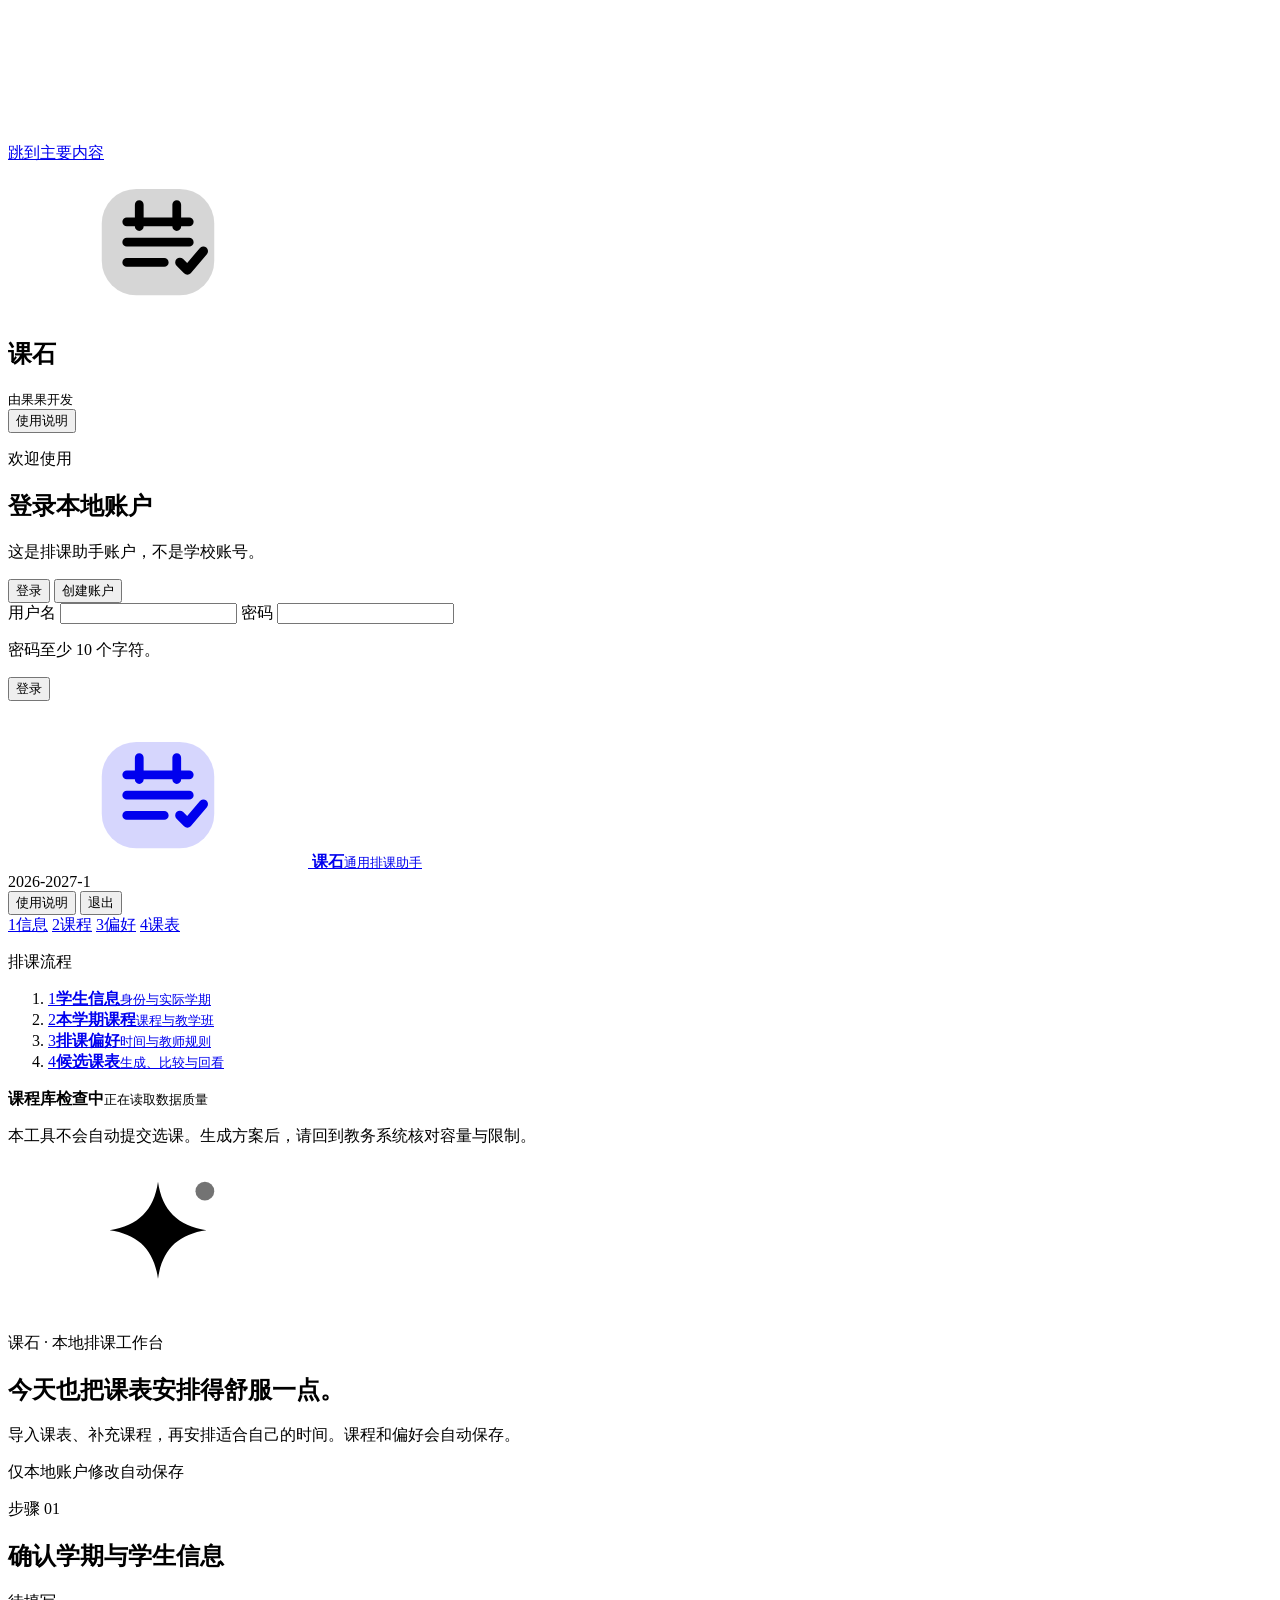
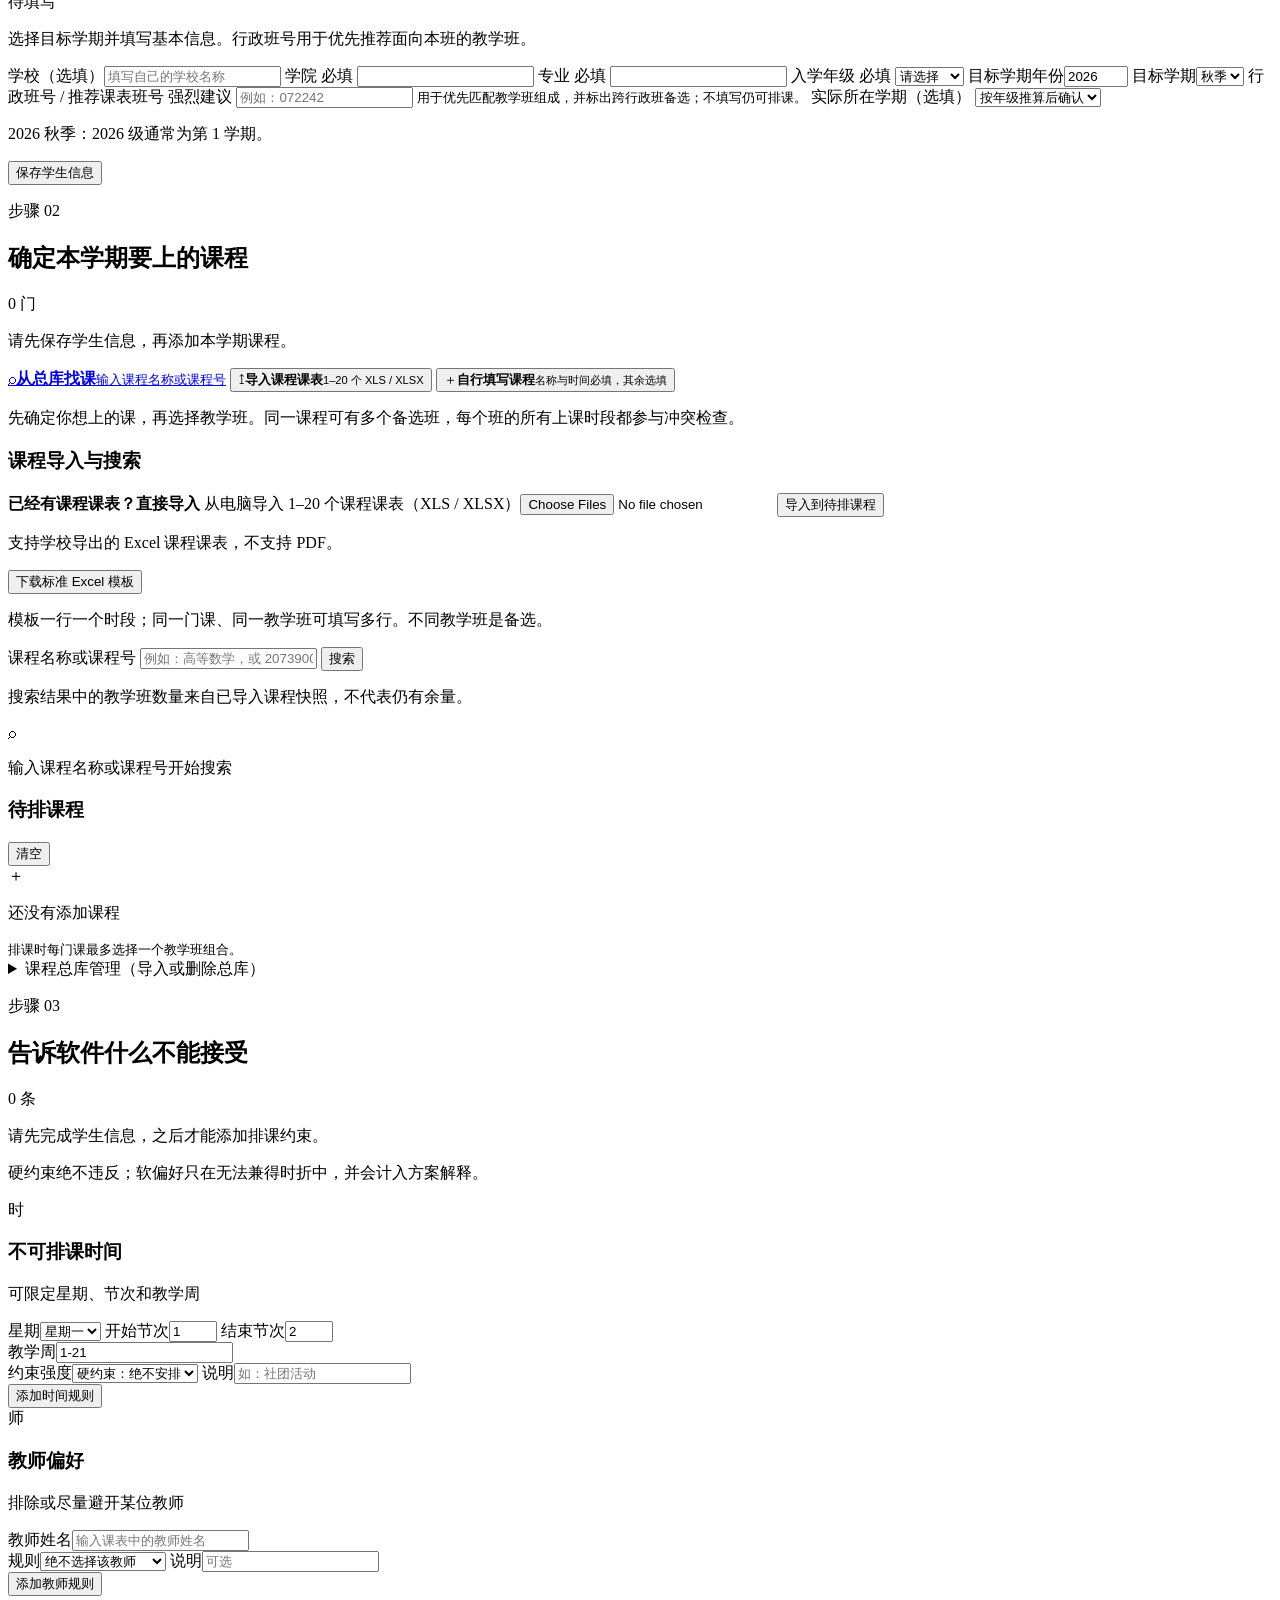
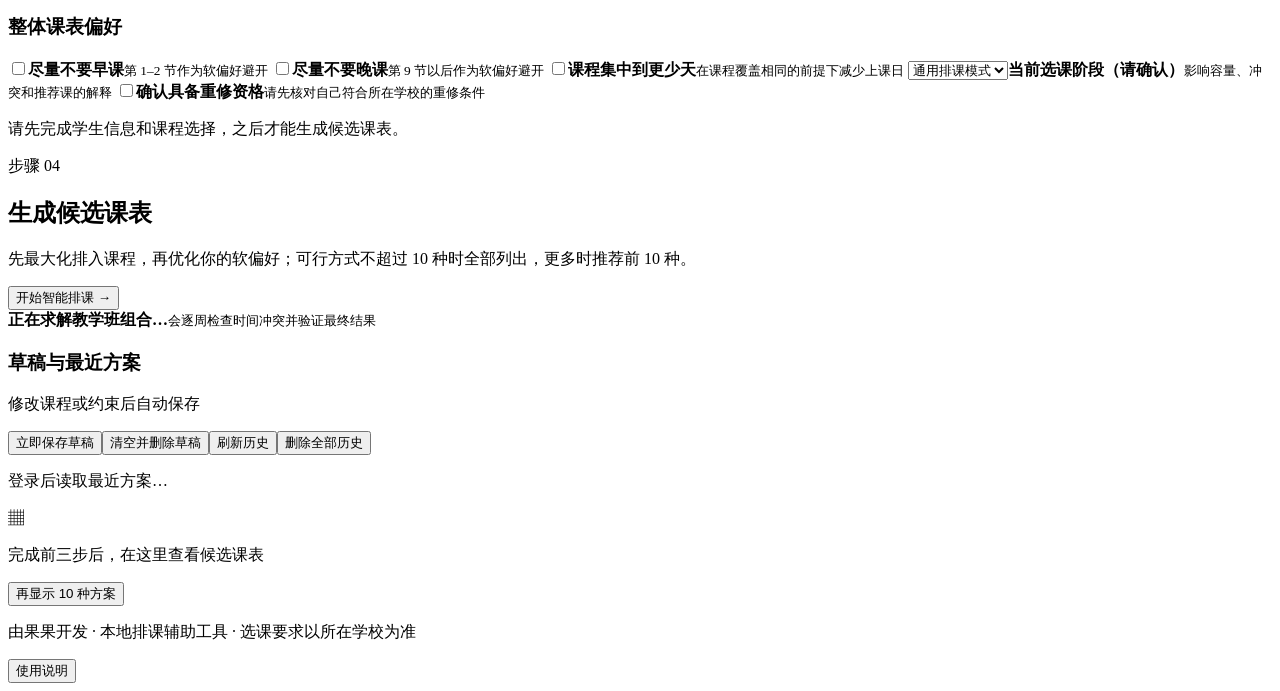
==== commit 68430ef2: "Add safe per-user draft and history deletion with lifecycle regression tests" ====
--- a/frontend/index.html
+++ b/frontend/index.html
@@ -12,6 +12,7 @@
     <link rel="stylesheet" href="/styles.css" />
     <script src="/app.js" defer></script>
     <script src="/course-editor.js" defer></script>
+    <script src="/memory-actions.js" defer></script>
   </head>
   <body>
     <a class="skip-link" href="#main-content">跳到主要内容</a>
@@ -297,7 +298,7 @@
             <section class="card planning-memory" aria-labelledby="planning-memory-title">
               <div class="panel-title-row">
                 <div><h3 id="planning-memory-title">草稿与最近方案</h3><p id="draft-save-status" class="muted" aria-live="polite">修改课程或约束后自动保存</p></div>
-                <button id="refresh-history" class="text-button" type="button">刷新历史</button>
+                <div class="inline-actions"><button id="save-draft-now" class="text-button" type="button">立即保存草稿</button><button id="delete-draft" class="text-button" type="button">清空并删除草稿</button><button id="refresh-history" class="text-button" type="button">刷新历史</button><button id="clear-history" class="text-button" type="button">删除全部历史</button></div>
               </div>
               <div id="result-stale-alert" class="stale-alert hidden" role="alert"></div>
               <div id="recent-plans" class="recent-plans" aria-live="polite"><p class="muted">登录后读取最近方案…</p></div>
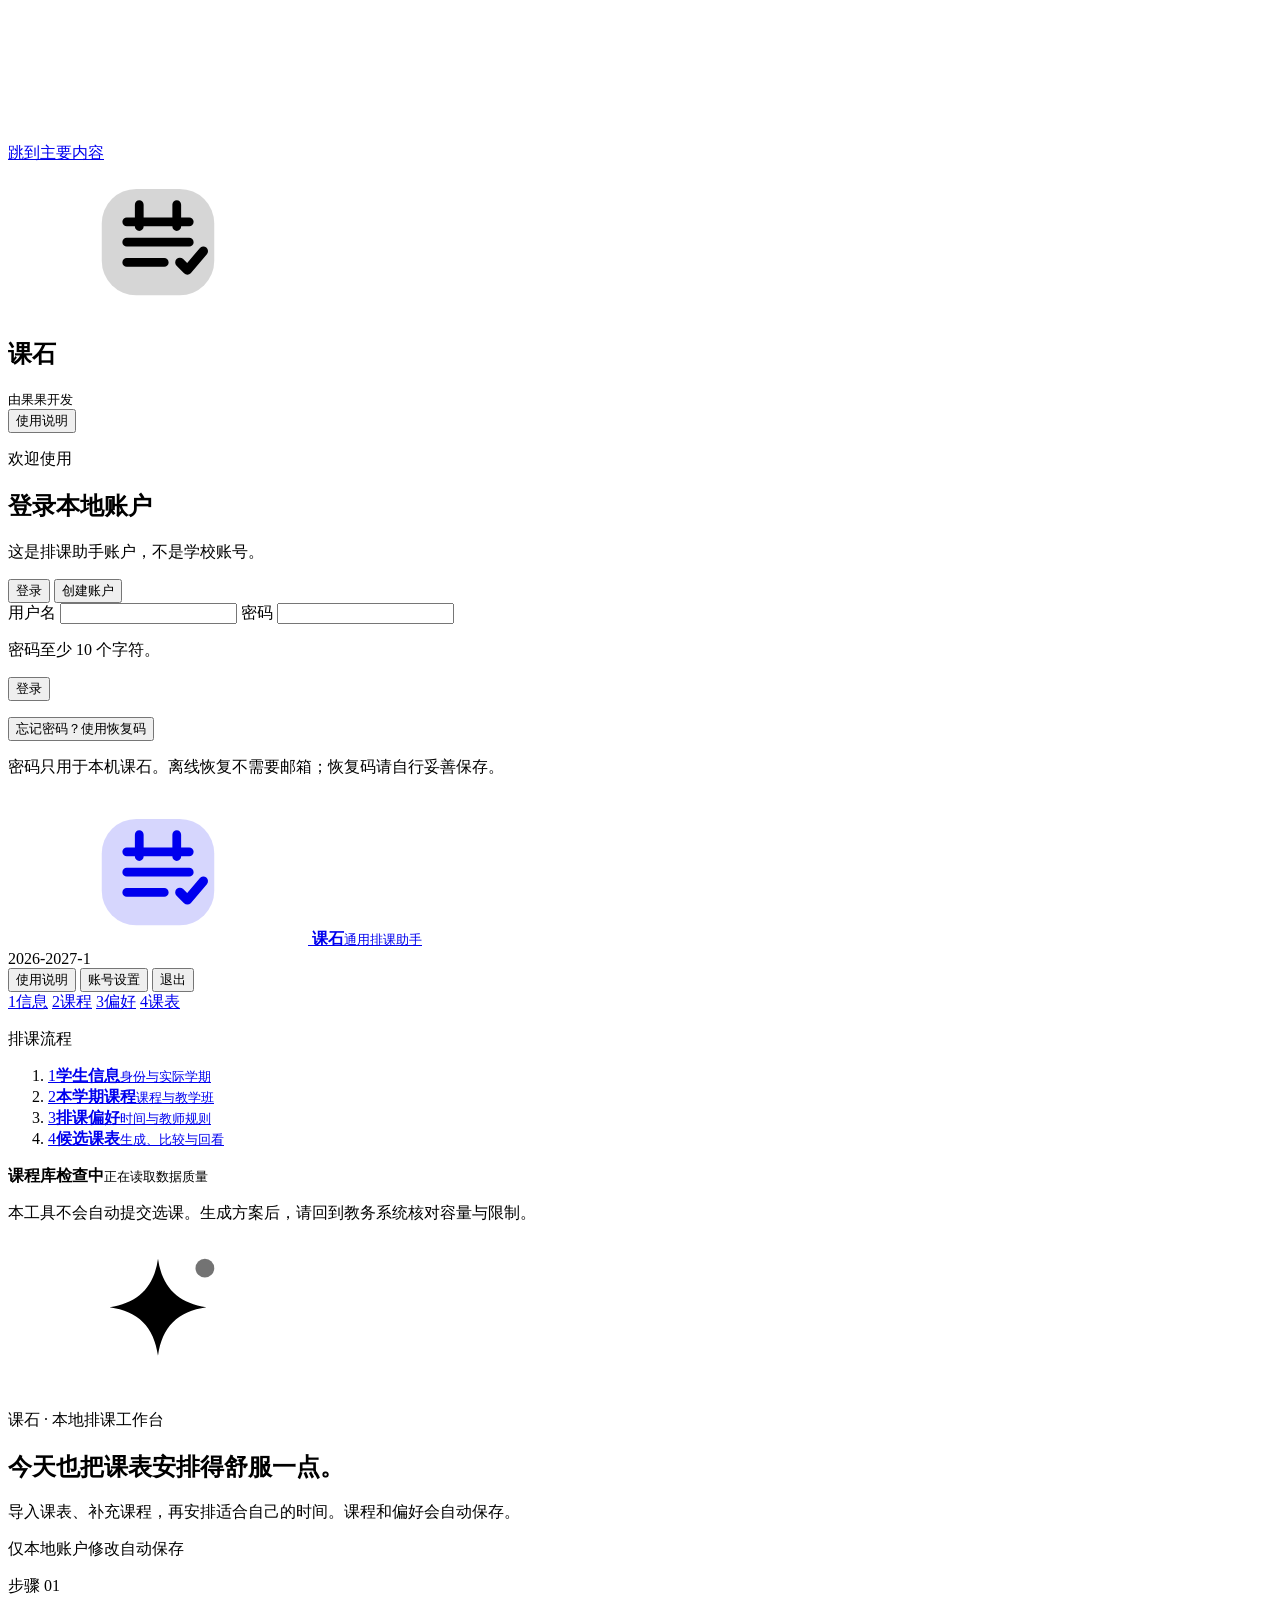
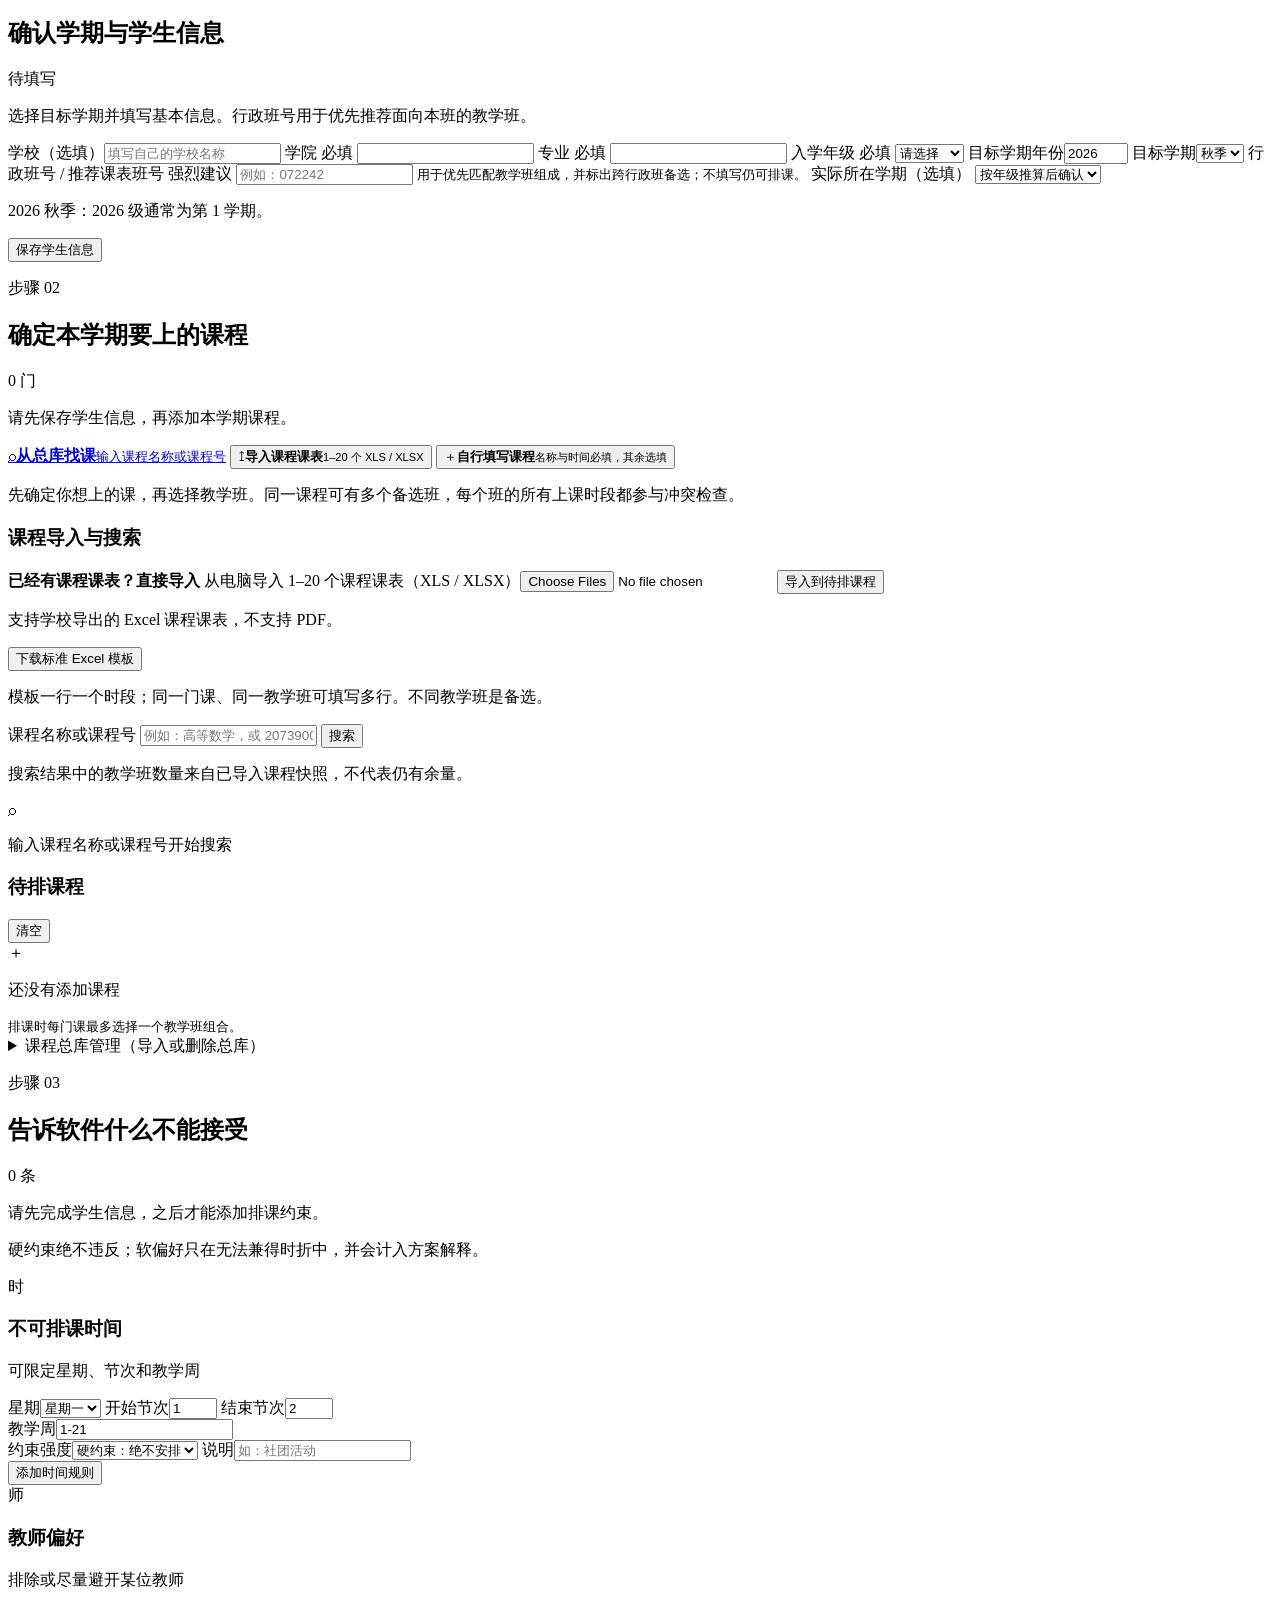
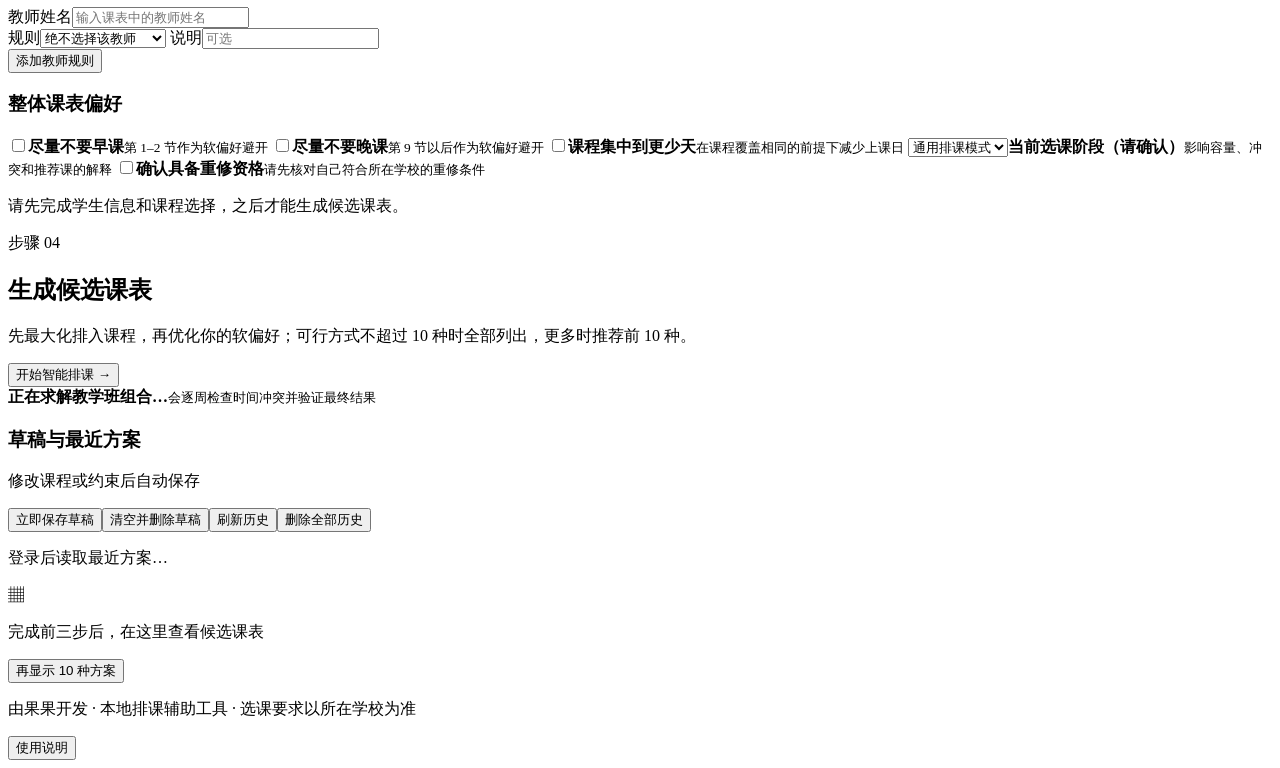
==== commit 884c7666: "feat: add offline account recovery and reliable local login in 0.3.7" ====
--- a/frontend/index.html
+++ b/frontend/index.html
@@ -10,9 +10,11 @@
     <title>课石 · 排课助手</title>
     <link rel="icon" href="/favicon.svg" type="image/svg+xml" />
     <link rel="stylesheet" href="/styles.css" />
+    <script src="/browser-compat.js" defer></script>
     <script src="/app.js" defer></script>
     <script src="/course-editor.js" defer></script>
     <script src="/memory-actions.js" defer></script>
+    <script src="/account-settings.js" defer></script>
   </head>
   <body>
     <a class="skip-link" href="#main-content">跳到主要内容</a>
@@ -64,6 +66,8 @@
           <button id="auth-submit" class="button primary wide" type="submit">登录</button>
           <p id="auth-error" class="form-error" role="alert"></p>
         </form>
+        <button id="forgot-password" class="text-button" type="button">忘记密码？使用恢复码</button>
+        <p class="form-hint">密码只用于本机课石。离线恢复不需要邮箱；恢复码请自行妥善保存。</p>
       </section>
     </div>
 
@@ -77,6 +81,7 @@
         <nav aria-label="账户导航">
           <button class="button ghost small-button" type="button" data-open-help>使用说明</button>
           <span id="current-user" class="current-user"></span>
+          <button id="open-account-settings" class="button ghost small-button" type="button">账号设置</button>
           <button id="logout-button" class="button ghost small-button" type="button">退出</button>
         </nav>
       </header>
@@ -328,6 +333,49 @@
       <div class="inline-actions editor-footer"><button id="add-custom-section" type="button" class="button secondary">添加备选教学班</button><button type="submit" class="button primary">保存课程</button></div>
       <p id="custom-error" class="form-error" role="alert"></p>
     </form></dialog>
+    <dialog id="account-settings" class="account-dialog" aria-labelledby="account-settings-title">
+      <div class="panel-title-row"><h2 id="account-settings-title">账号设置</h2><button id="close-account-settings" class="text-button" type="button">关闭</button></div>
+      <p id="account-recovery-status" class="muted"></p>
+      <form id="change-password-form" class="stack-form">
+        <h3>修改密码</h3>
+        <label>当前密码<input id="change-current-password" type="password" autocomplete="current-password" maxlength="256" required /></label>
+        <label>新密码（至少10个字符）<input id="change-new-password" type="password" autocomplete="new-password" minlength="10" maxlength="256" required /></label>
+        <label>再次输入新密码<input id="change-confirm-password" type="password" autocomplete="new-password" minlength="10" maxlength="256" required /></label>
+        <p class="form-hint">课表、草稿和历史保留。修改后需要重新登录，现有恢复码仍然有效。</p>
+        <button type="submit" class="button primary">修改密码并重新登录</button>
+        <p id="change-password-error" class="form-error" role="alert"></p>
+      </form>
+      <form id="generate-recovery-form" class="stack-form account-subsection">
+        <h3>生成或更换恢复码</h3>
+        <p>忘记密码时，用恢复码设置新密码。生成新码后旧码立即失效；我们不能查看或重新显示旧码。</p>
+        <label>验证当前密码<input id="recovery-current-password" type="password" autocomplete="current-password" maxlength="256" required /></label>
+        <button type="submit" class="button secondary">生成新的恢复码</button>
+        <p id="generate-recovery-error" class="form-error" role="alert"></p>
+      </form>
+    </dialog>
+    <dialog id="reset-password-dialog" class="account-dialog" aria-labelledby="reset-password-title">
+      <div class="panel-title-row"><h2 id="reset-password-title">用恢复码重置密码</h2><button id="close-reset-password" class="text-button" type="button">取消</button></div>
+      <p>无需邮箱或网络。只能恢复本机已有账号；恢复后课表数据保留，旧登录和旧恢复码失效。</p>
+      <form id="reset-password-form" class="stack-form">
+        <label>用户名<input id="reset-username" autocomplete="username" minlength="3" maxlength="64" required /></label>
+        <label>恢复码<input id="reset-recovery-code" autocomplete="off" spellcheck="false" maxlength="256" placeholder="XXXX-XXXX-XXXX-XXXX-XXXX-XXXX-XXXX-XXXX" required /></label>
+        <label>新密码（至少10个字符）<input id="reset-new-password" type="password" autocomplete="new-password" minlength="10" maxlength="256" required /></label>
+        <label>再次输入新密码<input id="reset-confirm-password" type="password" autocomplete="new-password" minlength="10" maxlength="256" required /></label>
+        <button type="submit" class="button primary">重置密码并生成新恢复码</button>
+        <p id="reset-password-error" class="form-error" role="alert"></p>
+      </form>
+      <p class="form-hint">旧版账号需先成功登录一次，才能取得恢复码。如果密码和恢复码都丢失，暂不能自助恢复；请保留原数据，不要删号或删除数据库。</p>
+    </dialog>
+    <dialog id="recovery-code-dialog" class="account-dialog" aria-labelledby="recovery-code-title">
+      <h2 id="recovery-code-title">请保存你的账号恢复码</h2>
+      <p id="recovery-code-account"></p>
+      <p>恢复码仅在此展示一次。它可以重置密码，等同于账号钥匙，请勿发给他人或上传公开仓库。</p>
+      <label>恢复码<textarea id="recovery-code-value" rows="2" readonly autocomplete="off" spellcheck="false"></textarea></label>
+      <div class="inline-actions"><button id="copy-recovery-code" class="button secondary" type="button">复制恢复码</button><button id="download-recovery-code" class="button secondary" type="button">保存恢复文件</button></div>
+      <p class="form-hint">可保存到自己的密码管理器或安全位置。恢复码与原数据库配套，不是云账号；使用后请保存新码。</p>
+      <label class="toggle-row"><input id="recovery-code-saved" type="checkbox" /><span>我已在安全位置保存恢复码</span></label>
+      <button id="finish-recovery-code" class="button primary wide" type="button" disabled>已保存，继续</button>
+    </dialog>
     <div id="toast" class="toast" role="status" aria-live="polite"></div>
   </body>
 </html>
